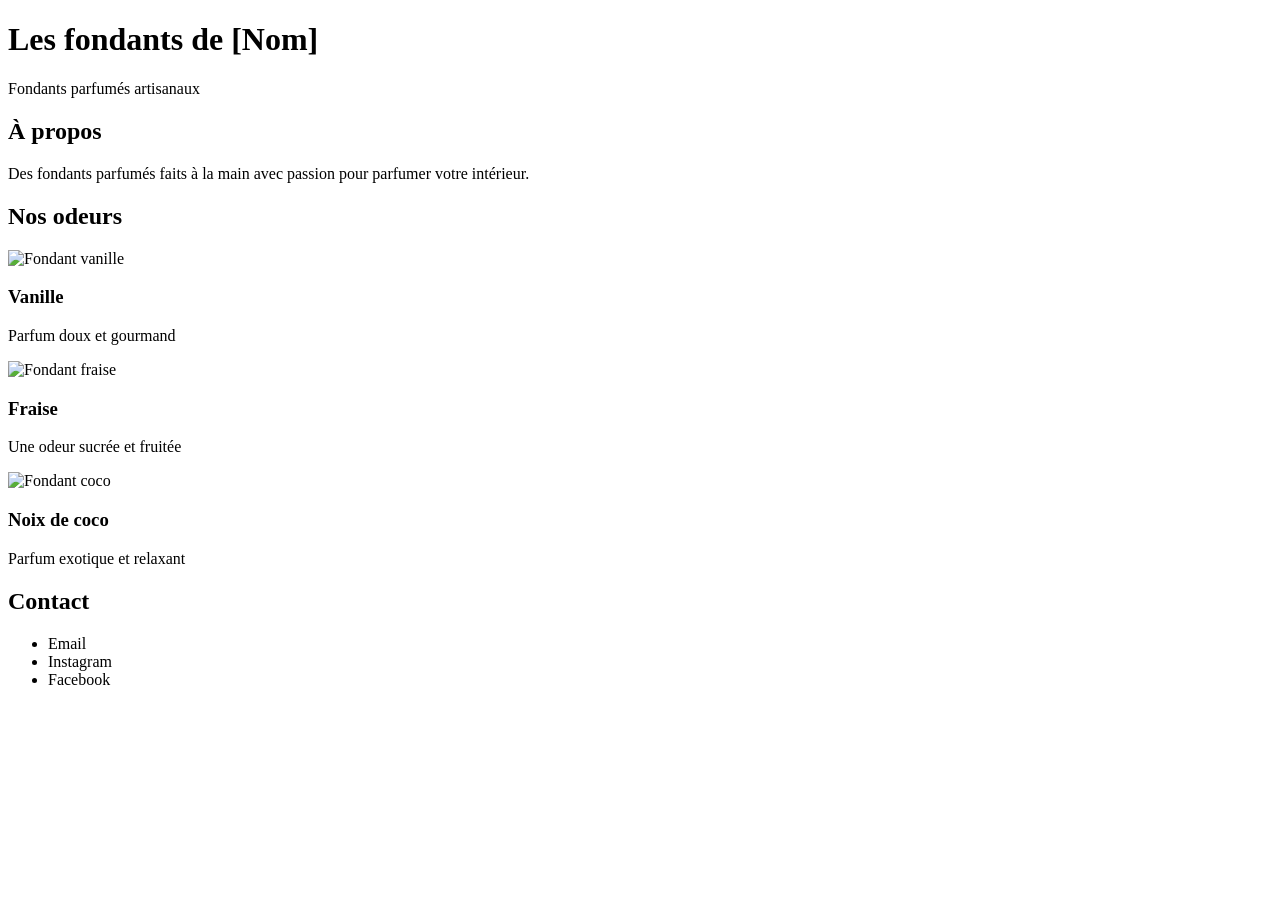
==== index.html @ 0a69518e "Rename Site fondants/index.html to index.html" ====
<!doctype html>
<html lang="fr">
<head>
  <meta charset="UTF-8">
  <meta name="viewport" content="width=device-width, initial-scale=1.0">
  <title>Les fondants de [Nom]</title>
  <link rel="stylesheet" href="style.css">
  <link href="https://fonts.googleapis.com/css2?family=Poppins&display=swap" rel="stylesheet">
</head>

<body>

<header>
  <h1>Les fondants de [Nom]</h1>
  <p>Fondants parfumés artisanaux</p>
</header>

<main>

  <!-- A PROPOS -->
  <section>
    <h2>À propos</h2>
    <p class="Texte">
      Des fondants parfumés faits à la main avec passion pour parfumer votre intérieur.
    </p>
  </section>

  <!-- ODEURS -->
  <section>
    <h2>Nos odeurs</h2>

    <div class="produits">

      <div class="carte">
        <img src="images/odeur1.jpg" alt="Fondant vanille">
        <h3>Vanille</h3>
        <p>Parfum doux et gourmand</p>
      </div>

      <div class="carte">
        <img src="images/odeur2.jpg" alt="Fondant fraise">
        <h3>Fraise</h3>
        <p>Une odeur sucrée et fruitée</p>
      </div>

      <div class="carte">
        <img src="images/odeur3.jpg" alt="Fondant coco">
        <h3>Noix de coco</h3>
        <p>Parfum exotique et relaxant</p>
      </div>

    </div>
  </section>

  <!-- CONTACT -->
  <section>
    <h2>Contact</h2>

    <ul>
      <li><span>Email</span></li>
      <li><span>Instagram</span></li>
      <li><span>Facebook</span></li>
    </ul>

  </section>

</main>

</body>
</html>
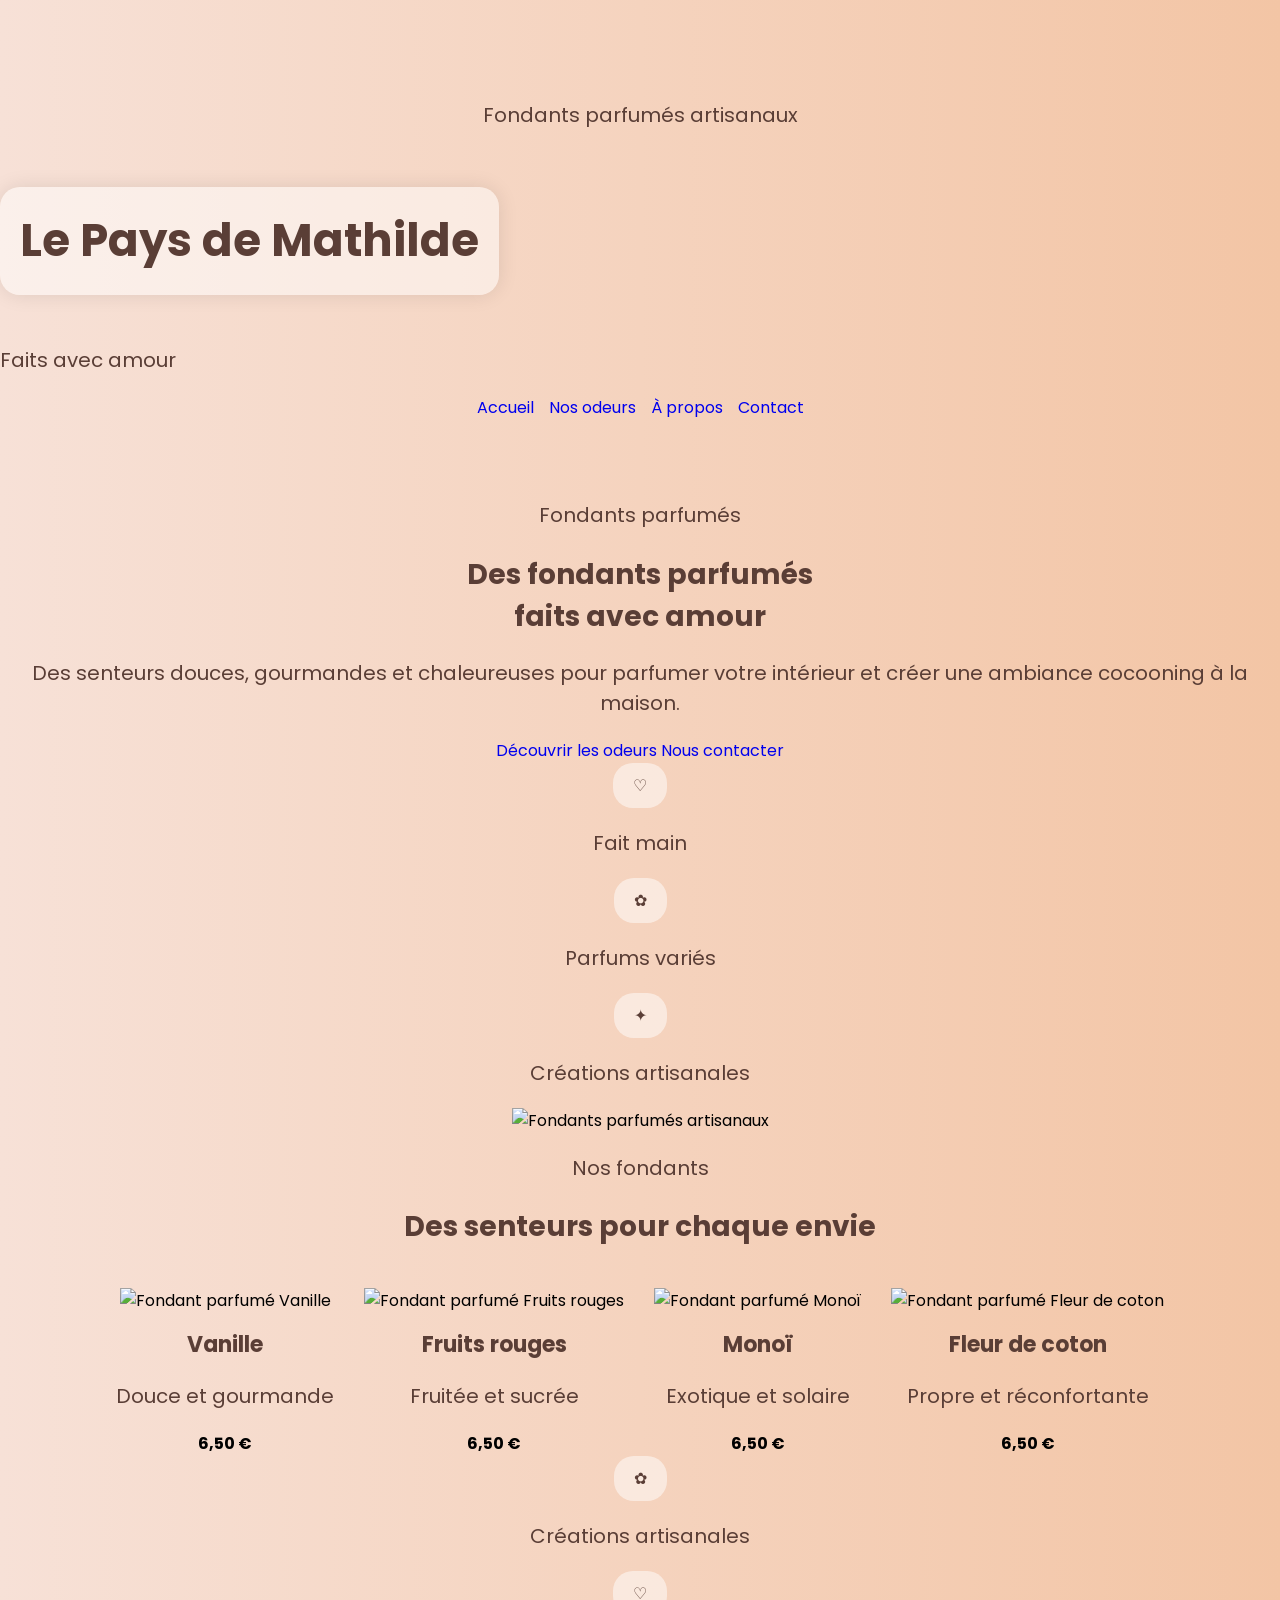
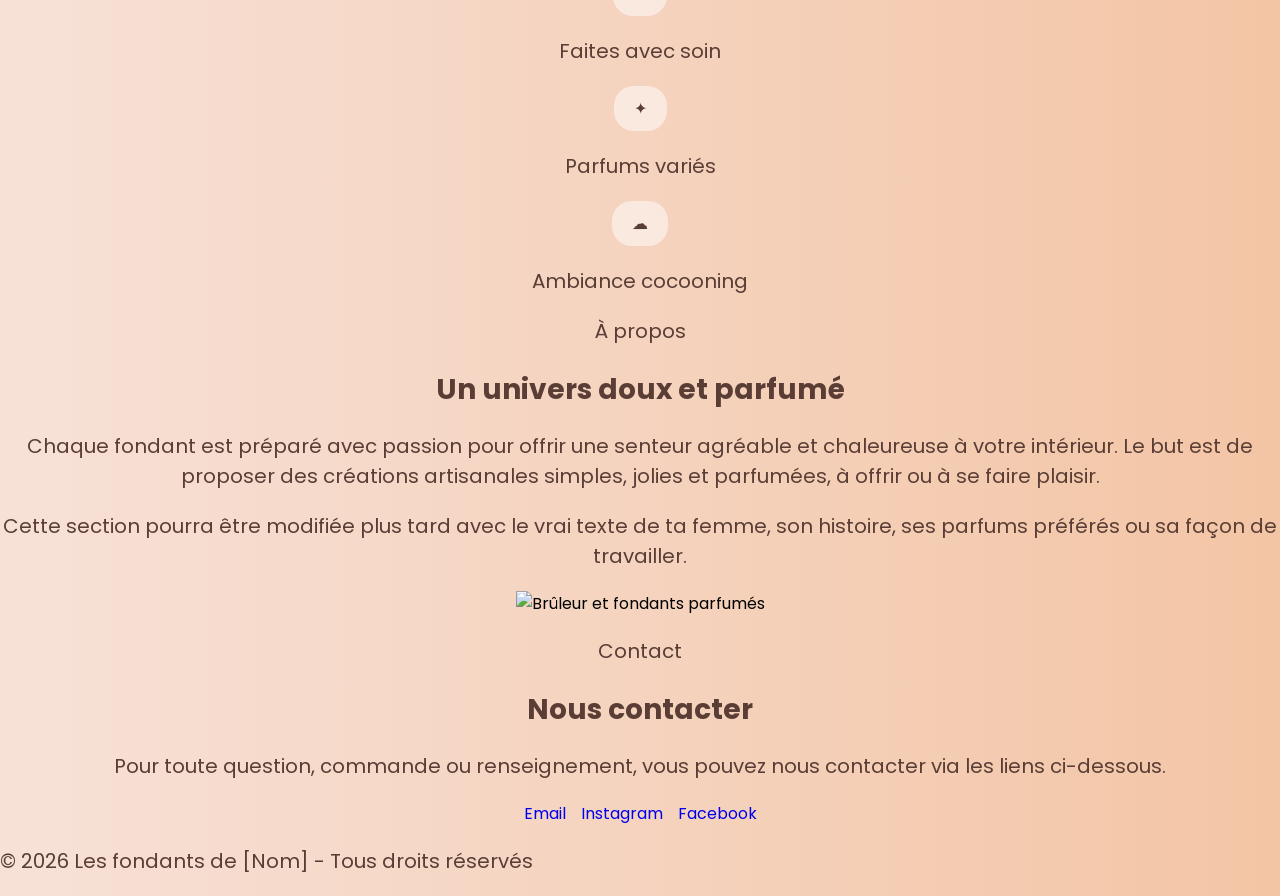
==== commit 3fa9abba: "Update index.html" ====
--- a/index.html
+++ b/index.html
@@ -4,67 +4,176 @@
   <meta charset="UTF-8">
   <meta name="viewport" content="width=device-width, initial-scale=1.0">
   <title>Les fondants de [Nom]</title>
+  <link rel="preconnect" href="https://fonts.googleapis.com">
+  <link rel="preconnect" href="https://fonts.gstatic.com" crossorigin>
+  <link href="https://fonts.googleapis.com/css2?family=Poppins:wght@400;500;600;700&display=swap" rel="stylesheet">
   <link rel="stylesheet" href="style.css">
-  <link href="https://fonts.googleapis.com/css2?family=Poppins&display=swap" rel="stylesheet">
 </head>
-
 <body>
 
-<header>
-  <h1>Les fondants de [Nom]</h1>
-  <p>Fondants parfumés artisanaux</p>
-</header>
+  <header class="topbar">
+    <p>Fondants parfumés artisanaux</p>
+  </header>
 
-<main>
+  <nav class="navbar">
+    <div class="logo">
+      <h1>Le Pays de Mathilde</h1>
+      <p>Faits avec amour</p>
+    </div>
 
-  <!-- A PROPOS -->
-  <section>
-    <h2>À propos</h2>
-    <p class="Texte">
-      Des fondants parfumés faits à la main avec passion pour parfumer votre intérieur.
-    </p>
-  </section>
+    <ul class="nav-links">
+      <li><a href="#accueil">Accueil</a></li>
+      <li><a href="#odeurs">Nos odeurs</a></li>
+      <li><a href="#apropos">À propos</a></li>
+      <li><a href="#contact">Contact</a></li>
+    </ul>
+  </nav>
 
-  <!-- ODEURS -->
-  <section>
-    <h2>Nos odeurs</h2>
+  <main>
+    <section class="hero" id="accueil">
+      <div class="hero-texte">
+        <p class="mini-titre">Fondants parfumés</p>
+        <h2>Des fondants parfumés<br>faits avec amour</h2>
+        <p class="description">
+          Des senteurs douces, gourmandes et chaleureuses pour parfumer votre intérieur
+          et créer une ambiance cocooning à la maison.
+        </p>
 
-    <div class="produits">
+        <div class="hero-boutons">
+          <a href="#odeurs" class="btn btn-principal">Découvrir les odeurs</a>
+          <a href="#contact" class="btn btn-secondaire">Nous contacter</a>
+        </div>
 
-      <div class="carte">
-        <img src="images/odeur1.jpg" alt="Fondant vanille">
-        <h3>Vanille</h3>
-        <p>Parfum doux et gourmand</p>
+        <div class="hero-points">
+          <div class="point">
+            <span>♡</span>
+            <p>Fait main</p>
+          </div>
+          <div class="point">
+            <span>✿</span>
+            <p>Parfums variés</p>
+          </div>
+          <div class="point">
+            <span>✦</span>
+            <p>Créations artisanales</p>
+          </div>
+        </div>
       </div>
 
-      <div class="carte">
-        <img src="images/odeur2.jpg" alt="Fondant fraise">
-        <h3>Fraise</h3>
-        <p>Une odeur sucrée et fruitée</p>
+      <div class="hero-image">
+        <img src="images/hero.jpg" alt="Fondants parfumés artisanaux">
+      </div>
+    </section>
+
+    <section class="section section-claire" id="odeurs">
+      <div class="section-titre">
+        <p class="mini-titre">Nos fondants</p>
+        <h2>Des senteurs pour chaque envie</h2>
       </div>
 
-      <div class="carte">
-        <img src="images/odeur3.jpg" alt="Fondant coco">
-        <h3>Noix de coco</h3>
-        <p>Parfum exotique et relaxant</p>
+      <div class="produits">
+        <article class="carte-produit">
+          <img src="images/odeur1.jpg" alt="Fondant parfumé Vanille">
+          <div class="carte-contenu">
+            <h3>Vanille</h3>
+            <p>Douce et gourmande</p>
+            <strong>6,50 €</strong>
+          </div>
+        </article>
+
+        <article class="carte-produit">
+          <img src="images/odeur2.jpg" alt="Fondant parfumé Fruits rouges">
+          <div class="carte-contenu">
+            <h3>Fruits rouges</h3>
+            <p>Fruitée et sucrée</p>
+            <strong>6,50 €</strong>
+          </div>
+        </article>
+
+        <article class="carte-produit">
+          <img src="images/odeur3.jpg" alt="Fondant parfumé Monoï">
+          <div class="carte-contenu">
+            <h3>Monoï</h3>
+            <p>Exotique et solaire</p>
+            <strong>6,50 €</strong>
+          </div>
+        </article>
+
+        <article class="carte-produit">
+          <img src="images/odeur4.jpg" alt="Fondant parfumé Fleur de coton">
+          <div class="carte-contenu">
+            <h3>Fleur de coton</h3>
+            <p>Propre et réconfortante</p>
+            <strong>6,50 €</strong>
+          </div>
+        </article>
+      </div>
+    </section>
+
+    <section class="bande-infos">
+      <div class="info-box">
+        <span>✿</span>
+        <p>Créations artisanales</p>
       </div>
 
-    </div>
-  </section>
+      <div class="info-box">
+        <span>♡</span>
+        <p>Faites avec soin</p>
+      </div>
 
-  <!-- CONTACT -->
-  <section>
-    <h2>Contact</h2>
+      <div class="info-box">
+        <span>✦</span>
+        <p>Parfums variés</p>
+      </div>
 
-    <ul>
-      <li><span>Email</span></li>
-      <li><span>Instagram</span></li>
-      <li><span>Facebook</span></li>
-    </ul>
+      <div class="info-box">
+        <span>☁</span>
+        <p>Ambiance cocooning</p>
+      </div>
+    </section>
 
-  </section>
+    <section class="section apropos" id="apropos">
+      <div class="apropos-texte">
+        <p class="mini-titre">À propos</p>
+        <h2>Un univers doux et parfumé</h2>
+        <p>
+          Chaque fondant est préparé avec passion pour offrir une senteur agréable
+          et chaleureuse à votre intérieur. Le but est de proposer des créations
+          artisanales simples, jolies et parfumées, à offrir ou à se faire plaisir.
+        </p>
+        <p>
+          Cette section pourra être modifiée plus tard avec le vrai texte de ta femme,
+          son histoire, ses parfums préférés ou sa façon de travailler.
+        </p>
+      </div>
 
-</main>
+      <div class="apropos-image">
+        <img src="images/apropos.jpg" alt="Brûleur et fondants parfumés">
+      </div>
+    </section>
+
+    <section class="section contact" id="contact">
+      <div class="section-titre">
+        <p class="mini-titre">Contact</p>
+        <h2>Nous contacter</h2>
+      </div>
+
+      <p class="contact-texte">
+        Pour toute question, commande ou renseignement, vous pouvez nous contacter
+        via les liens ci-dessous.
+      </p>
+
+      <ul class="contact-liens">
+        <li><a href="mailto:contact@mail.fr">Email</a></li>
+        <li><a href="https://instagram.com/toncompte" target="_blank">Instagram</a></li>
+        <li><a href="https://facebook.com/toncompte" target="_blank">Facebook</a></li>
+      </ul>
+    </section>
+  </main>
+
+  <footer class="footer">
+    <p>© 2026 Les fondants de [Nom] - Tous droits réservés</p>
+  </footer>
 
 </body>
 </html>
--- a/style.css
+++ b/style.css
@@ -0,0 +1,127 @@
+body {
+  font-family: "Poppins", sans-serif;
+  background: linear-gradient(to right, #f7e1d7, #f3c5a5);
+  margin: 0;
+}
+
+/* HEADER */
+header {
+  text-align: center;
+  margin-top: 100px;
+}
+
+/* TITRE PRINCIPAL */
+h1 {
+  display: inline-block;
+  margin-bottom: 30px;
+  font-size: 45px;
+  color: #5a3e36;
+  padding: 20px;
+  border-radius: 20px;
+  background-color: rgba(255, 255, 255, 0.5);
+  box-shadow: 0 0 20px rgba(0, 0, 0, 0.1);
+}
+
+/* TEXTES */
+p {
+  font-size: 20px;
+  color: #5a3e36;
+}
+
+/* MAIN */
+main {
+  margin-top: 80px;
+  text-align: center;
+}
+
+/* TITRES */
+h2 {
+  color: #5a3e36;
+  font-size: 28px;
+  margin-bottom: 20px;
+}
+
+h3 {
+  color: #5a3e36;
+  font-size: 22px;
+  margin-top: 15px;
+  margin-bottom: 10px;
+}
+
+/* SECTION A PROPOS */
+.Texte {
+  color: #5a3e36;
+  max-width: 600px;
+  margin: 20px auto;
+  padding: 20px;
+  border-radius: 20px;
+  background-color: rgba(255, 255, 255, 0.6);
+  box-shadow: 0 0 15px rgba(0, 0, 0, 0.1);
+  transition: 0.2s;
+  line-height: 1.5;
+}
+
+.Texte:hover {
+  transform: scale(1.05);
+}
+
+/* SECTION PRODUITS */
+.produits {
+  display: flex;
+  justify-content: center;
+  flex-wrap: wrap;
+  gap: 30px;
+  margin-top: 40px;
+}
+
+.carte {
+  width: 250px;
+  padding: 15px;
+  border-radius: 20px;
+  background-color: rgba(255, 255, 255, 0.6);
+  box-shadow: 0 0 15px rgba(0, 0, 0, 0.1);
+  transition: 0.2s;
+}
+
+.carte:hover {
+  transform: scale(1.05);
+}
+
+.carte img {
+  width: 100%;
+  border-radius: 15px;
+  display: block;
+}
+
+/* CONTACT */
+ul {
+  list-style: none;
+  padding: 0;
+  display: flex;
+  justify-content: center;
+  gap: 15px;
+  flex-wrap: wrap;
+}
+
+li {
+  margin: 0;
+}
+
+span {
+  display: inline-block;
+  padding: 10px 20px;
+  background-color: rgba(255, 255, 255, 0.5);
+  color: #5a3e36;
+  border-radius: 20px;
+  transition: 0.2s;
+}
+
+span:hover {
+  background: #f3c5a5;
+  transform: scale(1.1);
+}
+
+/* LIENS */
+a {
+  text-decoration: none;
+}
